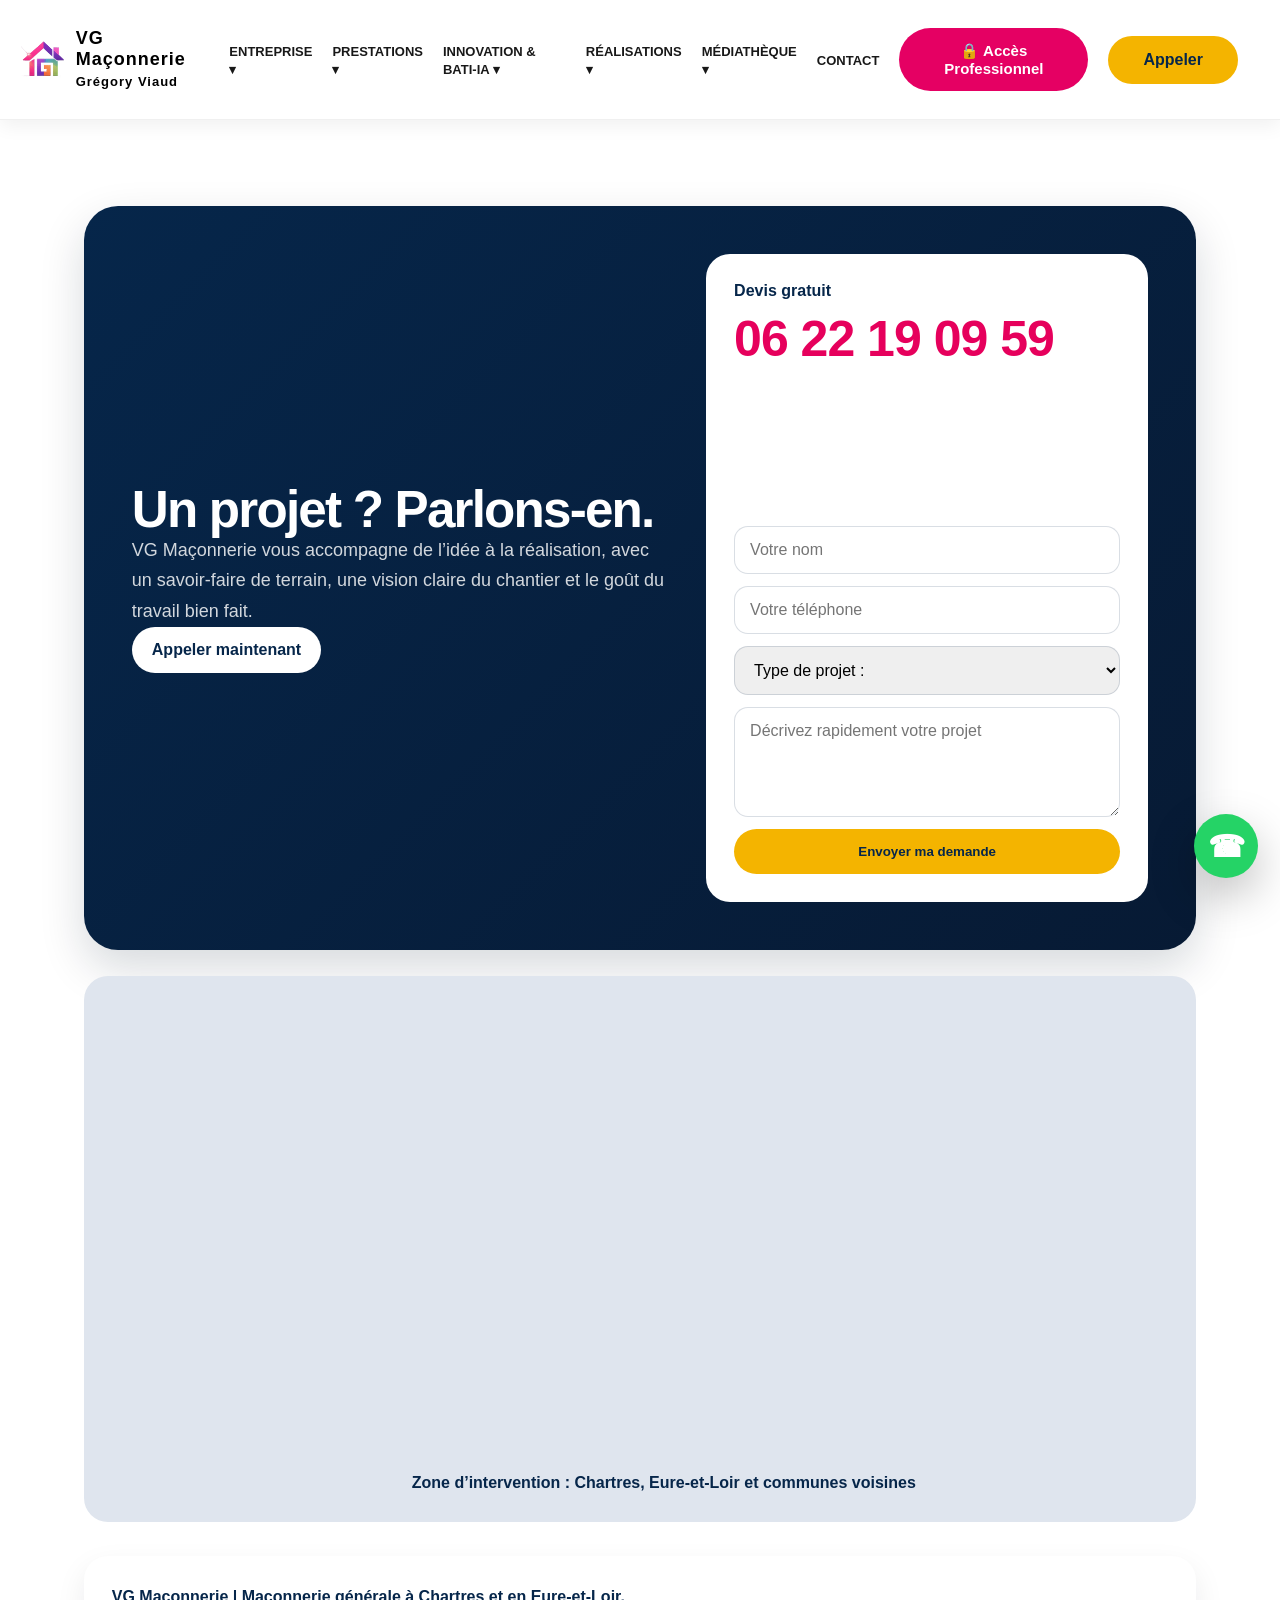
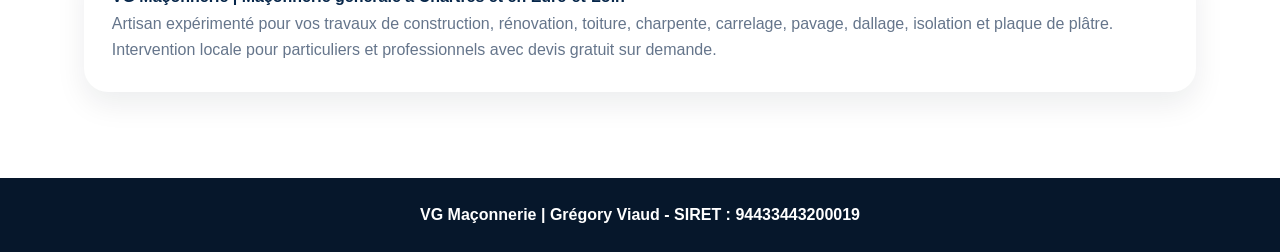
==== contact.html @ 26efa7d2 "Add files via upload" ====
<!DOCTYPE html>
<html lang="fr">
<head>
  <meta charset="UTF-8" />
  <!-- ======== META NAME ================== -->
  <meta name="viewport" content="width=device-width, initial-scale=1.0" />
  <meta name="robots" content="index, follow">
  <meta name="language" content="fr">
  <meta name="revisit-after" content="7 days">
  <meta name="theme-color" content="#0B1F3A">
  <meta name="author" content="Gregory VIAUD">
  <meta name="description" content="VG Maçonnerie accompagne vos projets de construction, extension, rénovation et maçonnerie générale. Fondations, dalles béton, ouvertures porteuses, IPN, terrasses et gros œuvre.">
  <meta name="keywords" content="Gregory Viaud, VG Maçonnerie, maçonnerie, extension maison, rénovation, fondations, dalle béton, terrassement, IPN, mur porteur, gros œuvre, terrasse béton, clôture, construction, Chartres, Eure-et-Loir">
  <!-- ======== META PROPERTY ================== -->
  <meta property="og:title" content="BATI-IA™ | Construction, Extension & Maçonnerie">
  <meta property="og:description" content="Études, fondations, maçonnerie, extensions, IPN et suivi de chantier. Découvrez l'approche moderne BATI-IA™ appliquée aux projets de construction.">
  <meta property="og:type" content="website">
  <meta property="og:title" content="VG Maçonnerie - Gregory VIAUD">
  <meta property="og:site_name" content="VG Maçonnerie">
  <meta property="og:locale" content="fr_FR">
  <meta property="og:image" content="https://vg-maconnerie.github.io/vg-maconnerie/img/bati-ia-cover.jpg">
  <meta property="og:url" content="https://vg-maconnerie.github.io/vg-maconnerie">
  <meta property="og:description" content="Entreprise de maçonnerie spécialisée dans les extensions, rénovations, fondations, dalles béton et travaux de gros œuvre.">
  <!-- ======== META TWITTER ================== -->
  <meta name="twitter:card" content="summary_large_image">
  <meta name="twitter:title" content="BATI-IA™ | Construction & Maçonnerie">
  <meta name="twitter:description" content="Extension, rénovation, fondations, IPN et suivi de chantier professionnel.">
  <meta name="twitter:image" content="https://vg-maconnerie.github.io/vg-maconnerie/img/bati-ia-cover.jpg">
  <!-- ======== CSS ================== -->
  <link rel="stylesheet" href="css/main.css">
  <title>VG Maçonnerie - Grégory Viaud</title>
</head>
<body>
  
   
  <header class="header">

  <div class="logo">
  <a href="index.html#accueil"><img src="./img/logo.png" alt="VG Maçonnerie logo" class="logo-img"></a>
  <span><a href="index.html#accueil">VG Maçonnerie<br><span2 class="titre">Grégory Viaud</a></span2></span>
</div>

   <nav class="nav">

    <input type="checkbox" id="menu-toggle">
    <label for="menu-toggle" class="burger">☰</label>

    <ul class="menu">

      <li class="dropdown">
        <a href="#">ENTREPRISE ▾</a>
        <ul class="submenu">
          <li><a href="index.html#accueil">• Qui sommes-nous ?</a></li>
          <li><a href="index.html#valeurs">• Nos valeurs</a></li>
          <li><a href="index.html#histoire">• Notre histoire</a></li>
          <li><a href="index.html#expertises">• Expertises</a></li>
          <li><a href="index.html#deroulement">• Déroulement</a></li>
        </ul>
      </li>

      <li class="dropdown">
        <a href="#">PRESTATIONS ▾</a>
        <ul class="submenu">
          <li><a href="prestations.html#maconnerie">• Maconnerie Générale</a></li>
          <li><a href="prestations.html#gros-oeuvre">• Gros Oeuvre</a></li>
          <li><a href="prestations.html#extension">• Extension de Maison</a></li>
          <li><a href="prestations.html#mur-porteur">• Ouverture de Mur Porteur</a></li>
          <li><a href="prestations.html#terrassement">• Terrassement</a></li>
          <li><a href="prestations.html#exterieur">• Aménagement Extérieur</a></li>
          <li><a href="prestations.html#reparation">• Réaparation Entretien</a></li>
          <li><a href="prestations.html#appel-offre">• Appels d'Offres</a></li>
        </ul>
      </li>

      <li class="dropdown">
        <a href="#">INNOVATION & BATI-IA ▾</a>
        <ul class="submenu">
          <li><a href="innovations.html#presentation">• Présentation</a></li>
          <li><a href="innovations.html#ia">• IA appliquée au bâtiment</a></li>
          <li><a href="innovations.html#outils">• Outils numériques</a></li>
          <li><a href="innovations.html#automatisation">• Automatisation documentaire</a></li>
          <li><a href="innovations.html#projets">• Projets innovants</a></li>
        </ul>
      </li>

      <li class="dropdown">
        <a href="#">RÉALISATIONS ▾</a>
        <ul class="submenu">
          <li><a href="realisations.html#maconnerie">• Maconnerie</a></li>
          <li><a href="realisations.html#renovation">• Rénovation</a></li>
          <li><a href="realisations.html#laser">• Laser 3D</a></li>
          <li><a href="realisations.html#bati-ia">• BATI-IA</a></li>
          <li><a href="realisations.html#avant-apres">• Avant & Après</a></li>
          <li><a href="realisations.html#epoxy">• Surface Epoxy</a></li>
        </ul>
      </li>

      <li class="dropdown">
        <a href="#">MÉDIATHÈQUE ▾</a>
        <ul class="submenu">
          <li><a href="mediatheque.html#videos">• Vidéos</a></li> 
          <li><a href="mediatheque.html#publications">• Publications</a></li> 
          <li><a href="mediatheque.html#goodies">• Goodies</a></li>
        </ul>
      </li>
      
      <li><a href="#">CONTACT</a></li>
      
    </ul>

    <button class="btn-pro" onclick="ouvrirBatiIA()">🔒 Accès Professionnel</button>
      <a class="btn btn-primary" href="tel:0622190959">Appeler</a>

  </nav>
    

</header>

<section id="contact" class="section">
   <div class="container">
      <div class="quote">
        <div>
          <h2>Un projet ? Parlons-en.</h2>
          <p>VG Maçonnerie vous accompagne de l’idée à la réalisation, avec un savoir-faire de terrain, une vision claire du chantier et le goût du travail bien fait.</p>
          <a class="btn btn-light" href="tel:0622190959">Appeler maintenant</a>
        </div>
        <div class="contact-box">
          <strong>Devis gratuit</strong>
          <div class="phone">06 22 19 09 59</div>
          <p><strong>Facebook :</strong> Grégory Viaud</p>
          <p><strong>SIRET :</strong> 94433443200019</p>
          <p><strong>Activité :</strong> Maçonnerie générale, neuf & rénovation</p>
          <form class="contact-form" action="https://formsubmit.co/vg-maconnerie@outlook.fr" method="POST">
            <input type="text" name="nom" placeholder="Votre nom" required>
            <input type="tel" name="telephone" placeholder="Votre téléphone" required>
            <select name="type-projet">
              <option>Type de projet :</option>
              <option>Maçonnerie générale</option>
              <option>Toiture / Charpente</option>
              <option>Carrelage / Dallage</option>
              <option>Peinture / Ravalement</option>
              <option>Isolation / Plaque de plâtre</option>
              <option>Rénovation complète</option>
              <option>Aménagement Extérieur</option>
            </select>
            <textarea name="message" placeholder="Décrivez rapidement votre projet"></textarea>
            <button class="btn btn-primary" type="submit">Envoyer ma demande</button>
          </form>
        </div>
      </div>

      <div class="map-box">
        <iframe src="https://www.google.com/maps/embed?pb=!1m18!1m12!1m3!1d260816.94990016893!2d1.3794115947212267!3d48.52398461824753!2m3!1f0!2f0!3f0!3m2!1i1024!2i768!4f13.1!3m3!1m2!1s0x47e40c4424f1e18b%3A0x7863884853c7ed29!2s28000%20Chartres!5e0!3m2!1sfr!2sfr!4v1779756523176!5m2!1sfr!2sfr" width="1100" height="450" style="border:0;" allowfullscreen="" loading="lazy" referrerpolicy="no-referrer-when-downgrade"></iframe><br>
        Zone d’intervention : Chartres, Eure-et-Loir et communes voisines
      </div>

      <div class="seo-local">
        <strong>VG Maçonnerie | Maçonnerie générale à Chartres et en Eure-et-Loir.</strong><br>
        Artisan expérimenté pour vos travaux de construction, rénovation, toiture, charpente, carrelage, pavage, dallage, isolation et plaque de plâtre. Intervention locale pour particuliers et professionnels avec devis gratuit sur demande.
      </div>
    </div>
  </section>

  <footer>
    VG Maçonnerie | Grégory Viaud - SIRET : 94433443200019
  </footer>

  <a class="float-whatsapp" href="https://wa.me/33622190959" target="_blank" aria-label="Contacter VG Maçonnerie sur WhatsApp">☎</a>

  <script>
    const observer = new IntersectionObserver((entries) => {
      entries.forEach(entry => {
        if (entry.isIntersecting) entry.target.classList.add('visible');
      });
    }, { threshold: 0.15 });

    document.querySelectorAll('.reveal').forEach(el => observer.observe(el));

    const counters = document.querySelectorAll('.counter-number');
    let countersStarted = false;

    function animateCounters() {
      if (countersStarted) return;
      countersStarted = true;
      counters.forEach(counter => {
        const target = Number(counter.dataset.target);
        let value = 0;
        const step = Math.max(1, Math.ceil(target / 45));
        const timer = setInterval(() => {
          value += step;
          if (value >= target) {
            counter.textContent = target;
            clearInterval(timer);
          } else {
            counter.textContent = value;
          }
        }, 30);
      });
    }

    const counterSection = document.querySelector('.counter-row');
    const counterObserver = new IntersectionObserver((entries) => {
      entries.forEach(entry => {
        if (entry.isIntersecting) animateCounters();
      });
    }, { threshold: 0.4 });

    if (counterSection) counterObserver.observe(counterSection);
  </script>

<!-- JAVA-SCRIPT -->
<script src="js/location.js"></script>

</body>
</html>
---- css/main.css ----
:root {
      --pink: #e6005c;
      --navy: #06264a;
      --blue: #1455c8;
      --purple: #5d1cb2;
      --orange: #f2a11f;
      --green: #63a51c;
      --light: #f5f7fb;
      --dark: #06172b;
      --text: #14213d;
      --muted: #65758b;
      --white: #ffffff;
      --shadow: 0 18px 45px rgba(6, 23, 43, .16);
      --radius: 24px;
    }

    * { box-sizing: border-box; }
    html { scroll-behavior: smooth; }
    body {
      margin: 0;
      font-family: Arial, Helvetica, sans-serif;
      color: var(--text);
      background: #ffffff;
    }

    a { color: inherit; text-decoration: none; }
    img { max-width: 100%; display: block; }

    .topbar {
      position: sticky;
      top: 0;
      z-index: 50;
      background: rgba(255,255,255,.92);
      backdrop-filter: blur(14px);
      box-shadow: 0 4px 25px rgba(0,0,0,.06);
    }

    .nav {
      max-width: 1180px;
      margin: auto;
      padding: 14px 22px;
      display: flex;
      justify-content: space-between;
      align-items: center;
      gap: 20px;
    }

    .brand {
      display: flex;
      align-items: center;
      gap: 14px;
      font-weight: 900;
      color: var(--navy);
      letter-spacing: -.5px;
    }

    .brand-logo {
      width: 52px;
      height: 52px;
      border-radius: 14px;
      background: conic-gradient(from 220deg, var(--pink), var(--purple), var(--blue), var(--green), var(--orange), var(--pink));
      position: relative;
      box-shadow: var(--shadow);
    }

    .brand-logo::after {
      content: "VG";
      position: absolute;
      inset: 8px;
      background: white;
      color: var(--navy);
      border-radius: 10px;
      display: grid;
      place-items: center;
      font-weight: 900;
    }

    .nav-links {
      display: flex;
      gap: 18px;
      font-size: 14px;
      font-weight: 700;
      color: var(--navy);
    }

    .btn {
      display: inline-flex;
      align-items: center;
      justify-content: center;
      gap: 10px;
      border: none;
      padding: 14px 20px;
      border-radius: 999px;
      font-weight: 900;
      cursor: pointer;
      transition: transform .2s ease, box-shadow .2s ease;
    }

    .btn:hover { transform: translateY(-2px); box-shadow: var(--shadow); }
    .btn-primary { background: var(--pink); color: white; }
    .btn-dark { background: var(--navy); color: white; }
    .btn-light { background: white; color: var(--navy); }

    .hero {
      min-height: 88vh;
      background:
        linear-gradient(110deg, rgba(255,255,255,.98) 0%, rgba(255,255,255,.92) 48%, rgba(6,38,74,.26) 100%),
        url('IMG-20260524-W0A0003.jpg') center/cover;
      position: relative;
      overflow: hidden;
    }

    .hero::before {
      content: "";
      position: absolute;
      inset: 0;
      background-image: linear-gradient(135deg, rgba(6,38,74,.08) 25%, transparent 25%), linear-gradient(225deg, rgba(230,0,92,.07) 25%, transparent 25%);
      background-size: 42px 42px;
      opacity: .32;
    }

    .hero-inner {
      position: relative;
      max-width: 1180px;
      margin: auto;
      padding: 88px 22px 70px;
      display: grid;
      grid-template-columns: 1.05fr .95fr;
      gap: 42px;
      align-items: center;
    }

    .badge {
      display: inline-flex;
      gap: 8px;
      align-items: center;
      color: var(--navy);
      background: white;
      padding: 9px 14px;
      border-radius: 999px;
      font-size: 14px;
      font-weight: 900;
      box-shadow: 0 10px 30px rgba(6,23,43,.10);
      margin-bottom: 22px;
    }

    h1 {
      font-size: clamp(46px, 7vw, 84px);
      line-height: .92;
      margin: 0 0 18px;
      letter-spacing: -3px;
      color: var(--navy);
    }

    h1 span { color: var(--pink); display: block; }

    .lead {
      max-width: 680px;
      font-size: 20px;
      line-height: 1.55;
      color: #24354f;
      margin: 0 0 28px;
    }

    .hero-actions { display: flex; flex-wrap: wrap; gap: 14px; margin-bottom: 28px; }

    .trust-row {
      display: grid;
      grid-template-columns: repeat(4, minmax(0, 1fr));
      gap: 12px;
      max-width: 670px;
    }

    .trust-card {
      background: rgba(255,255,255,.92);
      padding: 16px;
      border-radius: 18px;
      box-shadow: 0 12px 30px rgba(6,23,43,.08);
      font-weight: 800;
      color: var(--navy);
      min-height: 82px;
    }

    .hero-card {
      background: rgba(255,255,255,.95);
      border-radius: 34px;
      padding: 20px;
      box-shadow: var(--shadow);
      transform: rotate(1deg);
    }

    .hero-card img {
      border-radius: 24px;
      aspect-ratio: 4/5;
      object-fit: cover;
    }

    .section {
      padding: 86px 22px;
    }

    .section.alt { background: var(--light); }

    .container { max-width: 1180px; margin: auto; }

    .section-title {
      display: flex;
      align-items: end;
      justify-content: space-between;
      gap: 28px;
      margin-bottom: 36px;
    }

    h2 {
      margin: 0;
      color: var(--navy);
      font-size: clamp(32px, 4vw, 54px);
      letter-spacing: -1.8px;
      line-height: 1;
    }

    .section-title p {
      max-width: 470px;
      color: var(--muted);
      line-height: 1.6;
      margin: 0;
      font-size: 17px;
    }

    .services-grid {
      display: grid;
      grid-template-columns: repeat(3, 1fr);
      gap: 20px;
    }

    .service-card {
      background: white;
      border-radius: var(--radius);
      padding: 26px;
      box-shadow: 0 12px 35px rgba(6,23,43,.08);
      min-height: 210px;
      border: 1px solid rgba(6,38,74,.08);
    }

    .icon {
      width: 54px;
      height: 54px;
      border-radius: 18px;
      background: var(--navy);
      color: white;
      display: grid;
      place-items: center;
      font-size: 25px;
      margin-bottom: 18px;
    }

    .service-card:nth-child(2) .icon { background: var(--pink); }
    .service-card:nth-child(3) .icon { background: var(--purple); }
    .service-card:nth-child(4) .icon { background: var(--blue); }
    .service-card:nth-child(5) .icon { background: var(--green); }
    .service-card:nth-child(6) .icon { background: var(--orange); }

    .service-card h3 { margin: 0 0 10px; color: var(--navy); font-size: 22px; }
    .service-card p { margin: 0; color: var(--muted); line-height: 1.55; }

    .process {
      display: grid;
      grid-template-columns: repeat(5, 1fr);
      gap: 14px;
    }

    .step {
      background: var(--navy);
      color: white;
      padding: 24px 18px;
      border-radius: 22px;
      min-height: 220px;
      position: relative;
      overflow: hidden;
    }

    .step:nth-child(even) { background: var(--pink); }
    .step strong { font-size: 34px; opacity: .4; }
    .step h3 { margin: 22px 0 10px; font-size: 19px; }
    .step p { margin: 0; line-height: 1.45; font-size: 14px; opacity: .92; }


.portfolio {
    display: grid;
    grid-template-columns: repeat(3, 1fr);
    gap: 16px;
}

.work {
    position: relative;
    border-radius: var(--radius);
    overflow: hidden;
    height: 500px; /* même hauteur pour les 3 */
    background: #ddd;
    box-shadow: 0 12px 30px rgba(6,23,43,.09);
}

.work img {
    width: 100%;
    height: 100%;
    object-fit: cover;
    display: block;
}

.work span {
    position: absolute;
    left: 16px;
    bottom: 16px;
    background: rgba(6,38,74,.92);
    color: #fff;
    padding: 10px 14px;
    border-radius: 999px;
    font-weight: 900;
    font-size: 14px;
}
.work img{
    cursor:pointer;
    transition:.3s;
}

.work img:hover{
    transform:scale(1.03);
}

.lightbox{
    display:none;
    position:fixed;
    inset:0;
    background:rgba(0,0,0,.9);
    z-index:9999;
    justify-content:center;
    align-items:center;
    padding:40px;
}

.lightbox img{
    max-width:90%;
    max-height:90vh;
    border-radius:12px;
    box-shadow:0 20px 60px rgba(0,0,0,.5);
}

    .quote {
      background: linear-gradient(135deg, var(--navy), #071a34);
      color: white;
      border-radius: 34px;
      padding: 48px;
      display: grid;
      grid-template-columns: 1.1fr .9fr;
      gap: 34px;
      align-items: center;
      box-shadow: var(--shadow);
    }

    .quote h2 { color: white; }
    .quote p { color: rgba(255,255,255,.82); line-height: 1.7; font-size: 18px; }

    .contact-box {
      background: white;
      color: var(--navy);
      padding: 28px;
      border-radius: 24px;
    }

    .phone {
      font-size: clamp(32px, 5vw, 50px);
      font-weight: 900;
      color: var(--pink);
      letter-spacing: -1px;
      margin: 10px 0 18px;
    }

    footer {
      background: var(--dark);
      color: white;
      padding: 28px 22px;
      text-align: center;
      font-weight: 700;
    }

    @media (max-width: 950px) {
      .hero-inner, .quote { grid-template-columns: 1fr; }
      .services-grid { grid-template-columns: repeat(2, 1fr); }
      .process { grid-template-columns: 1fr 1fr; }
      .portfolio { grid-template-columns: 1fr; }
      .work.big { min-height: 360px; }
      .nav-links { display: none; }
      .trust-row { grid-template-columns: repeat(2, 1fr); }
    }

    @media (max-width: 620px) {
      .services-grid, .process, .trust-row { grid-template-columns: 1fr; }
      .section-title { align-items: start; flex-direction: column; }
      .hero-inner { padding-top: 55px; }
      .hero-card { transform: none; }
    }
  

    .float-whatsapp {
      position: fixed;
      right: 22px;
      bottom: 22px;
      width: 64px;
      height: 64px;
      border-radius: 50%;
      background: #25D366;
      color: white;
      display: grid;
      place-items: center;
      font-size: 30px;
      font-weight: 900;
      box-shadow: 0 18px 45px rgba(0,0,0,.25);
      z-index: 80;
      transition: transform .2s ease;
    }

    .float-whatsapp:hover { transform: scale(1.08); }

    .reveal {
      opacity: 0;
      transform: translateY(35px);
      transition: opacity .75s ease, transform .75s ease;
    }

    .reveal.visible {
      opacity: 1;
      transform: translateY(0);
    }

    .counter-row {
      display: grid;
      grid-template-columns: repeat(3, 1fr);
      gap: 18px;
      margin-top: 28px;
      max-width: 680px;
    }

    .counter-card {
      background: white;
      border-radius: 20px;
      padding: 22px;
      box-shadow: 0 12px 30px rgba(6,23,43,.08);
    }

    .counter-number {
      display: block;
      color: var(--pink);
      font-size: 42px;
      font-weight: 900;
      line-height: 1;
    }

    .before-after {
      display: grid;
      grid-template-columns: 1fr 1fr;
      gap: 18px;
      margin-top: 20px;
    }

    .ba-card {
      background: white;
      border-radius: 24px;
      overflow: hidden;
      box-shadow: 0 12px 30px rgba(6,23,43,.09);
    }

    .ba-card .placeholder {
      min-height: 260px;
      background: linear-gradient(135deg, #dfe5ee, #f6f7fb);
      display: grid;
      place-items: center;
      color: var(--muted);
      font-weight: 900;
    }

    .ba-card h3 { margin: 18px 20px 8px; color: var(--navy); }
    .ba-card p { margin: 0 20px 22px; color: var(--muted); line-height: 1.5; }

    .reviews-grid {
      display: grid;
      grid-template-columns: repeat(3, 1fr);
      gap: 20px;
    }

    .review-card {
      background: white;
      border-radius: 24px;
      padding: 26px;
      box-shadow: 0 12px 30px rgba(6,23,43,.08);
    }

    .stars { color: #f2a11f; font-size: 22px; letter-spacing: 2px; margin-bottom: 12px; }
    .review-card p { color: var(--muted); line-height: 1.55; }
    .review-card strong { color: var(--navy); }

    .contact-form {
      display: grid;
      gap: 12px;
      margin-top: 18px;
    }

    .contact-form input,
    .contact-form textarea,
    .contact-form select {
      width: 100%;
      border: 1px solid rgba(6,38,74,.15);
      border-radius: 14px;
      padding: 14px 15px;
      font: inherit;
      outline: none;
    }

    .contact-form textarea { min-height: 110px; resize: vertical; }

    .map-box {
      margin-top: 26px;
      border-radius: 24px;
      overflow: hidden;
      background: #dfe5ee;
      min-height: 300px;
      display: grid;
      place-items: center;
      color: var(--navy);
      font-weight: 900;
      text-align: center;
      padding: 30px;
    }

    .seo-local {
      margin-top: 34px;
      background: white;
      border-radius: 24px;
      padding: 28px;
      box-shadow: 0 12px 30px rgba(6,23,43,.08);
      color: var(--muted);
      line-height: 1.65;
    }

    .seo-local strong { color: var(--navy); }

    @media (max-width: 950px) {
      .counter-row, .reviews-grid, .before-after { grid-template-columns: 1fr; }
    }

    .btn-pro{
    background:#e50063;
    color:white;
    border:none;
    border-radius:40px;
    padding:14px 18px;
    font-weight:700;
    font-size:15px;
    cursor:pointer;
    transition:.3s;
    }

   .btn-pro:hover{
    background:#c70056;
    transform:translateY(-2px);
    }

   .partenaires{
    padding:60px 0;
    background:#fff;
    }

   .partenaires h2{
    text-align:center;
    margin-bottom:30px;
    }

   .slider{
    overflow:hidden;
    width:100%;
    position:relative;
    }

   .slide-track{
    display:flex;
    width:calc(250px * 12);
    animation:scroll 25s linear infinite;
    }

   .slide-track img{
    width:180px;
    height:90px;
    object-fit:contain;
    margin:0 30px;
    filter:grayscale(100%);
    transition:.3s;
   }

   .slide-track img:hover{
    filter:none;
    transform:scale(1.1);
   }

   @keyframes scroll{
    0%{
        transform:translateX(0);
    }
    100%{
        transform:translateX(-50%);
     }
   }


/* =========================
   APPELS D'OFFRES
========================= */
   .appel-offre{
    width:100%;
    max-width:1400px;
    margin:0 auto;
    padding:100px 30px;
    text-align:center;
  }
   .appel-offre h2{
    font-size:45px;
    font-weight:800;
    color:#0a2d63;
    margin-bottom:20px;
    line-height:1.1;
  }
  .appel-offre p{
   font-size:18px;
   color:#444;
   max-width:1000px;
   margin:0 auto 50px auto;
  }
  .appel-offre form{
   max-width:1000px;
   margin:0 auto;
   display:flex;
   flex-direction:column;
   gap:20px;
  }
  .appel-offre input,
  .appel-offre select,
  .appel-offre textarea{
   width:100%;
   padding:18px 18px;
   border:1px solid #e3e3e3;
   border-radius:18px;
   font-size:16px;
   background:#ffffff;
   transition:0.3s;
  }
 .appel-offre input:focus,
 .appel-offre select:focus,
 .appel-offre textarea:focus{
  outline:none;
  border-color:#e60067;
  box-shadow:0 0 15px rgba(230,0,103,0.15);
  }
 .appel-offre textarea{
  min-height:180px;
  resize:vertical;
  }
 .appel-offre button{
  background:linear-gradient(135deg,#ff006e,#e60067);
  color:#fff;
  border:none;
  border-radius:50px;
  padding:20px;
  font-size:16px;
  font-weight:700;
  cursor:pointer;
  transition:0.3s;
  box-shadow:0 10px 25px rgba(230,0,103,0.25);
  }
 .appel-offre button:hover{
  transform:translateY(-3px);
  box-shadow:0 15px 35px rgba(230,0,103,0.35);
  }

 @media(max-width:768px){
 .appel-offre {
  padding:60px 20px;
  }
 .appel-offre h2 {
  font-size:42px;
  }
 .appel-offre p {
  font-size:18px;
  }
 }

.batiia-liste{
 text-align:center;
 font-size:16px;
 line-height:1.8;
 color:#0a2d63;
 font-weight:500;
 }

 .livre-blanc{
    padding:80px 20px;
    background:#f8fafc;
    text-align:center;
}

.container{
    max-width:1200px;
    margin:auto;
}

.livre-blanc h2{
    font-size:3rem;
    color:#0f172a;
    margin-bottom:20px;
}

.intro{
    max-width:800px;
    margin:auto;
    font-size:1.1rem;
    line-height:1.7;
    color:#475569;
    margin-bottom:40px;
}

.video-container{
    border-radius:20px;
    overflow:hidden;
    box-shadow:0 15px 35px rgba(0,0,0,0.15);
    margin-bottom:40px;
}

.video-container video{
    width:100%;
    display:block;
}

.actions{
    display:flex;
    justify-content:center;
    gap:20px;
    flex-wrap:wrap;
}

.btn-pdf,
.btn-contact{
    padding:15px 30px;
    border-radius:10px;
    text-decoration:none;
    font-weight:700;
    transition:.3s;
}

.btn-pdf{
    background:#2563eb;
    color:white;
}

.btn-contact{
    background:#d97706;
    color:white;
}

.btn-pdf:hover,
.btn-contact:hover{
    transform:translateY(-3px);
}

.epoxy-home{
    padding:100px 0;
    background:#ffffff;
    color:#fff;
}

.epoxy-grid{
    display:grid;
    grid-template-columns:1fr 1fr;
    gap:60px;
    align-items:center;
}

.epoxy-image img{
    width:100%;
    border-radius:15px;
    box-shadow:0 20px 40px rgba(0,0,0,.3);
}

.epoxy-badge{
    display:inline-block;
    background:#d4af37;
    color:#000;
    padding:8px 18px;
    border-radius:30px;
    font-weight:700;
    margin-bottom:20px;
}

.epoxy-content h2{
    font-size:3rem;
    margin-bottom:20px;
}

.epoxy-content .intro{
    font-size:1.2rem;
    margin-bottom:30px;
}

.epoxy-features{
    display:grid;
    grid-template-columns:repeat(2,1fr);
    gap:15px;
    margin:30px 0;
}

.epoxy-features div{
    background:#1d1d1d;
    padding:15px;
    border-left:4px solid #d4af37;
}

.epoxy-cta{
    display:flex;
    gap:15px;
    margin-top:30px;
}

.btn-primary{
    background:#d4af37;
    color:#000;
    padding:15px 30px;
    text-decoration:none;
    font-weight:700;
}

.btn-secondary{
    border:2px solid #d4af37;
    color:#d4af37;
    padding:15px 30px;
    text-decoration:none;
}

* {
  margin: 0;
  padding: 0;
  box-sizing: border-box;
  font-family: Arial, sans-serif;
}

/* SECTION PRINCIPALE ULTRA LIGHT */
.attentions-clients {
  display: flex;
  align-items: center;
  gap: 40px;

  max-width: 1100px;
  margin: 60px auto;
  padding: 30px;

  background: #ffffff;
  border-radius: 16px;

  box-shadow: 0 8px 25px rgba(0,0,0,0.06);

  /* HAUTEUR CONTRÔLÉE */
  min-height: 620px;
  max-height: 620px;
}

/* IMAGE PLUS DISCRÈTE */
.attentions-image {
  flex: 0.45;
  overflow: hidden;
  border-radius: 12px;
}

.attentions-image img {
  width: 100%;
  height: 100%;
  object-fit: cover;

  /* évite l'effet “plein écran” */
  max-height: 620px;
  transform: scale(1.02);
}

/* TEXTE PLUS PRIORITAIRE */
.attentions-content {
  flex: 0.55;
  display: flex;
  flex-direction: column;
  justify-content: center;
}

.attentions-content h2 {
  font-size: 35px;
  color: #1455c8;
  margin-bottom: 10px;
}

.intro {
  font-size: 16px;
  color: #555;
  margin-bottom: 18px;
  line-height: 1.5;
}

/* LISTE */
.liste-avantages {
  list-style: none;
  margin-bottom: 20px;
}

.liste-avantages li {
  font-size: 16px;
  color: #333;
  margin-bottom: 10px;
  padding-left: 6px;
}

/* BOUTON */
.btn-avantages {
  display: inline-block;
  width: fit-content;

  padding: 10px 16px;
  border-radius: 8px;

  background: #2c7be5;
  color: white;
  text-decoration: none;
  font-weight: 700;

  font-size: 16px;
  transition: 0.25s ease;
}

.btn-avantages:hover {
  background: #1f5fc2;
  transform: translateY(-2px);
}

/* RESPONSIVE */
@media (max-width: 900px) {
  .attentions-clients {
    flex-direction: column;
    max-height: none;
    min-height: auto;
  }

  .attentions-image {
    width: 100%;
    height: 220px;
  }
}

/* RESET SIMPLE */
* {
  margin: 0;
  padding: 0;
  box-sizing: border-box;
}

/* HEADER FIXE */
.header {
  position: sticky;
  top: 0;
  z-index: 999;
  background: #fff;
  color: #000;

  display: flex;
  justify-content: space-between;
  align-items: center;

  padding: 14px 20px;

  box-shadow: 0 6px 18px rgba(0, 0, 0, 0.06);
  border-bottom: 1px solid rgba(0, 0, 0, 0.06);
}

/* LOGO */
.logo {
  font-weight: 600;
  font-size: 16px;
  letter-spacing: 1px;
}

/* MENU */
.menu {
  list-style: none;
  display: flex;
  gap: 20px;
  align-items: center;
}

.menu li a {
  color: #000;
  text-decoration: none;
  font-size: 13px;
  opacity: 0.9;
  transition: 0.2s;
  font-weight: 700;
}

.menu li a:hover {
  opacity: 1;
  color: #2c7be5;
}

/* DROPDOWN */
.dropdown {
  position: relative;
}

.submenu {
  position: absolute;
  margin-top: 0px;
  left: 0;

  background: #f1f1f1;
  list-style: none;

  min-width: 220px;

  display: none;
  flex-direction: column;

  border-radius: 8px;
  overflow: hidden;

  box-shadow: 0 10px 25px rgba(0,0,0,0.3);
}

.submenu li a {
  display: block;
  padding: 10px 12px;
  font-size: 14px;
  font-weight: 500;
}

.dropdown:hover .submenu {
  display: flex;color: 
}

/* BURGER MOBILE */
#menu-toggle {
  display: none;
}

.burger {
  display: none;
  font-size: 22px;
  cursor: pointer;
}

/* RESPONSIVE */
@media (max-width: 768px) {

  .burger {
    display: block;
  }

  .menu {
    display: none;
    position: absolute;
    top: 60px;
    right: 0;

    flex-direction: column;
    background: #fff;

    width: 220px;
    padding: 10px;
    border-radius: 10px;
  }

  #menu-toggle:checked + .burger + .menu {
    display: flex;
  }

  .submenu {
    position: relative;
    display: none;
    box-shadow: none;
    background: #f1f1f1;
  }

  .dropdown:hover .submenu {
    display: none;
  }

  .dropdown:focus-within .submenu {
    display: flex;
  }
}

.logo {
  display: flex;
  align-items: center;
  gap: 10px;

  font-weight: 700;
  font-size: 18px;
  letter-spacing: 1px;
  color: #000;
}

.titre {
  font-size: 13px;
  font-weight: 700;
}

/* mini logo */
.logo-img {
  width: 50px;
  height: 50px;
  object-fit: contain;
  border-radius: 4px; /* optionnel, style plus doux */
}

/* SEPARATEUR */
.submenu-separator {
  height: 1px;
  background: rgba(100, 100, 100, 0.52);
  margin: 6px 10px;
}

/* ==========================
   CONTENEUR
========================== */

.container{
    width:min(1200px,90%);
    margin:auto;
}

/* ==========================
   HEADER
========================== */

.page-header{
    padding:100px 0 70px;
    text-align:center;
    background:#f7f9fc;
}

.page-header h1{
    font-size:3rem;
    color:#06264a;
    margin-bottom:15px;
}

.page-header p{
    max-width:700px;
    margin:auto;
    color:#666;
    line-height:1.8;
}

/* ==========================
   VALEURS
========================== */

.values-section{
    padding:80px 0;
}

.values-grid{
    display:grid;
    grid-template-columns:repeat(3, 1fr);
    gap:30px;
}

.value-card{
    background:#fff;
    padding:35px;
    border-radius:20px;
    text-align:center;
    box-shadow:0 12px 30px rgba(0,0,0,.08);
    transition:.3s ease;
}

.value-card:hover{
    transform:translateY(-8px);
}

.icon{
    font-size:2.5rem;
    margin-bottom:15px;
}

.value-card h3{
    color:#06264a;
    margin-bottom:15px;
}

.value-card p{
    color:#666;
    line-height:1.7;
}

/* ==========================
   ENGAGEMENT
========================== */

.commitment{
    background:#06264a;
    color:#fff;
    text-align:center;
    padding:90px 0;
}

.commitment h2{
    font-size:2.2rem;
    margin-bottom:20px;
}

.commitment p{
    max-width:800px;
    margin:0 auto 30px;
    line-height:1.8;
}

.btn-primary{
    display:inline-block;
    background:#f4b400;
    color:#06264a;
    text-decoration:none;
    padding:15px 35px;
    border-radius:50px;
    font-weight:700;
    transition:.3s;
}

.btn-primary:hover{
    transform:translateY(-3px);
}

/* ==========================
   TABLETTE
========================== */

@media (max-width:992px){

    .values-grid{
        grid-template-columns:repeat(2,1fr);
    }

}

/* ==========================
   MOBILE
========================== */

@media (max-width:768px){

    .page-header h1{
        font-size:2.2rem;
    }

    .values-grid{
        grid-template-columns:1fr;
    }

}

/* ==========================
   HISTOIRE
========================== */

.story-section{
    padding:80px 0;
}

.story-intro{
    max-width:900px;
    margin:0 auto 70px;
    text-align:center;
}

.story-intro h2{
    color:#06264a;
    margin-bottom:20px;
}

.story-intro p{
    color:#666;
    line-height:1.8;
    margin-bottom:15px;
}

/* ==========================
   TIMELINE
========================== */

.timeline{
    display:grid;
    grid-template-columns:repeat(3,1fr);
    gap:30px;
    margin-bottom:80px;
}

.timeline-card{
    background:#fff;
    border-radius:20px;
    overflow:hidden;
    box-shadow:0 12px 30px rgba(0,0,0,.08);
    transition:.3s ease;
}

.timeline-card:hover{
    transform:translateY(-8px);
}

.year{
    background:#06264a;
    color:#fff;
    padding:20px;
    text-align:center;
    font-size:1.5rem;
    font-weight:700;
}

.timeline-content{
    padding:30px;
}

.timeline-content h3{
    color:#06264a;
    margin-bottom:15px;
}

.timeline-content p{
    color:#666;
    line-height:1.7;
}

/* ==========================
   VISION
========================== */

.vision-box{
    background:#f7f9fc;
    padding:50px;
    border-radius:20px;
    text-align:center;
}

.vision-box h2{
    color:#06264a;
    margin-bottom:20px;
}

.vision-box p{
    max-width:800px;
    margin:auto;
    color:#666;
    line-height:1.8;
}

/* ==========================
   CTA
========================== */

.history-cta{
    background:#06264a;
    color:#fff;
    text-align:center;
    padding:90px 0;
}

.history-cta h2{
    margin-bottom:20px;
}

.history-cta p{
    max-width:800px;
    margin:0 auto 30px;
    line-height:1.8;
}

/* ==========================
   RESPONSIVE
========================== */

@media(max-width:992px){

    .timeline{
        grid-template-columns:1fr;
    }

}

@media(max-width:768px){

    .story-intro{
        text-align:left;
    }

    .vision-box{
        padding:30px;
    }

}

.services-page{
    padding:80px 0;
}

.services-header{
    text-align:center;
    margin-bottom:50px;
}

.services-header h1{
    font-size:3rem;
    color:#06264a;
    margin-bottom:15px;
}

.services-header p{
    max-width:700px;
    margin:auto;
    color:#666;
    line-height:1.8;
}

.services-nav{
    display:flex;
    flex-wrap:wrap;
    justify-content:center;
    gap:15px;
    margin-bottom:60px;
    position:sticky;
    top:90px;
    z-index:10;
    background:#fff;
    padding:20px;
    border-radius:20px;
    box-shadow:0 5px 20px rgba(0,0,0,.08);
}

.services-nav a{
    text-decoration:none;
    color:#06264a;
    background:#f5f7fa;
    padding:12px 20px;
    border-radius:50px;
    font-weight:600;
    transition:.3s;
}

.services-nav a:hover{
    background:#06264a;
    color:#fff;
}

.service-block{
    background:#fff;
    padding:50px;
    margin-bottom:30px;
    border-radius:20px;
    box-shadow:0 12px 30px rgba(0,0,0,.08);

    /* Décalage pour les ancres */
    scroll-margin-top:140px;
}

.service-block h2{
    color:#06264a;
    margin-bottom:20px;
    font-size:2rem;
}

.service-block p{
    color:#666;
    line-height:1.8;
    max-width:900px;
}

/* Scroll fluide */
html{
    scroll-behavior:smooth;
}

@media(max-width:768px){

    .services-nav{
        position:relative;
        top:auto;
    }

    .service-block{
        padding:30px;
    }

    .services-header h1{
        font-size:2.2rem;
    }

}
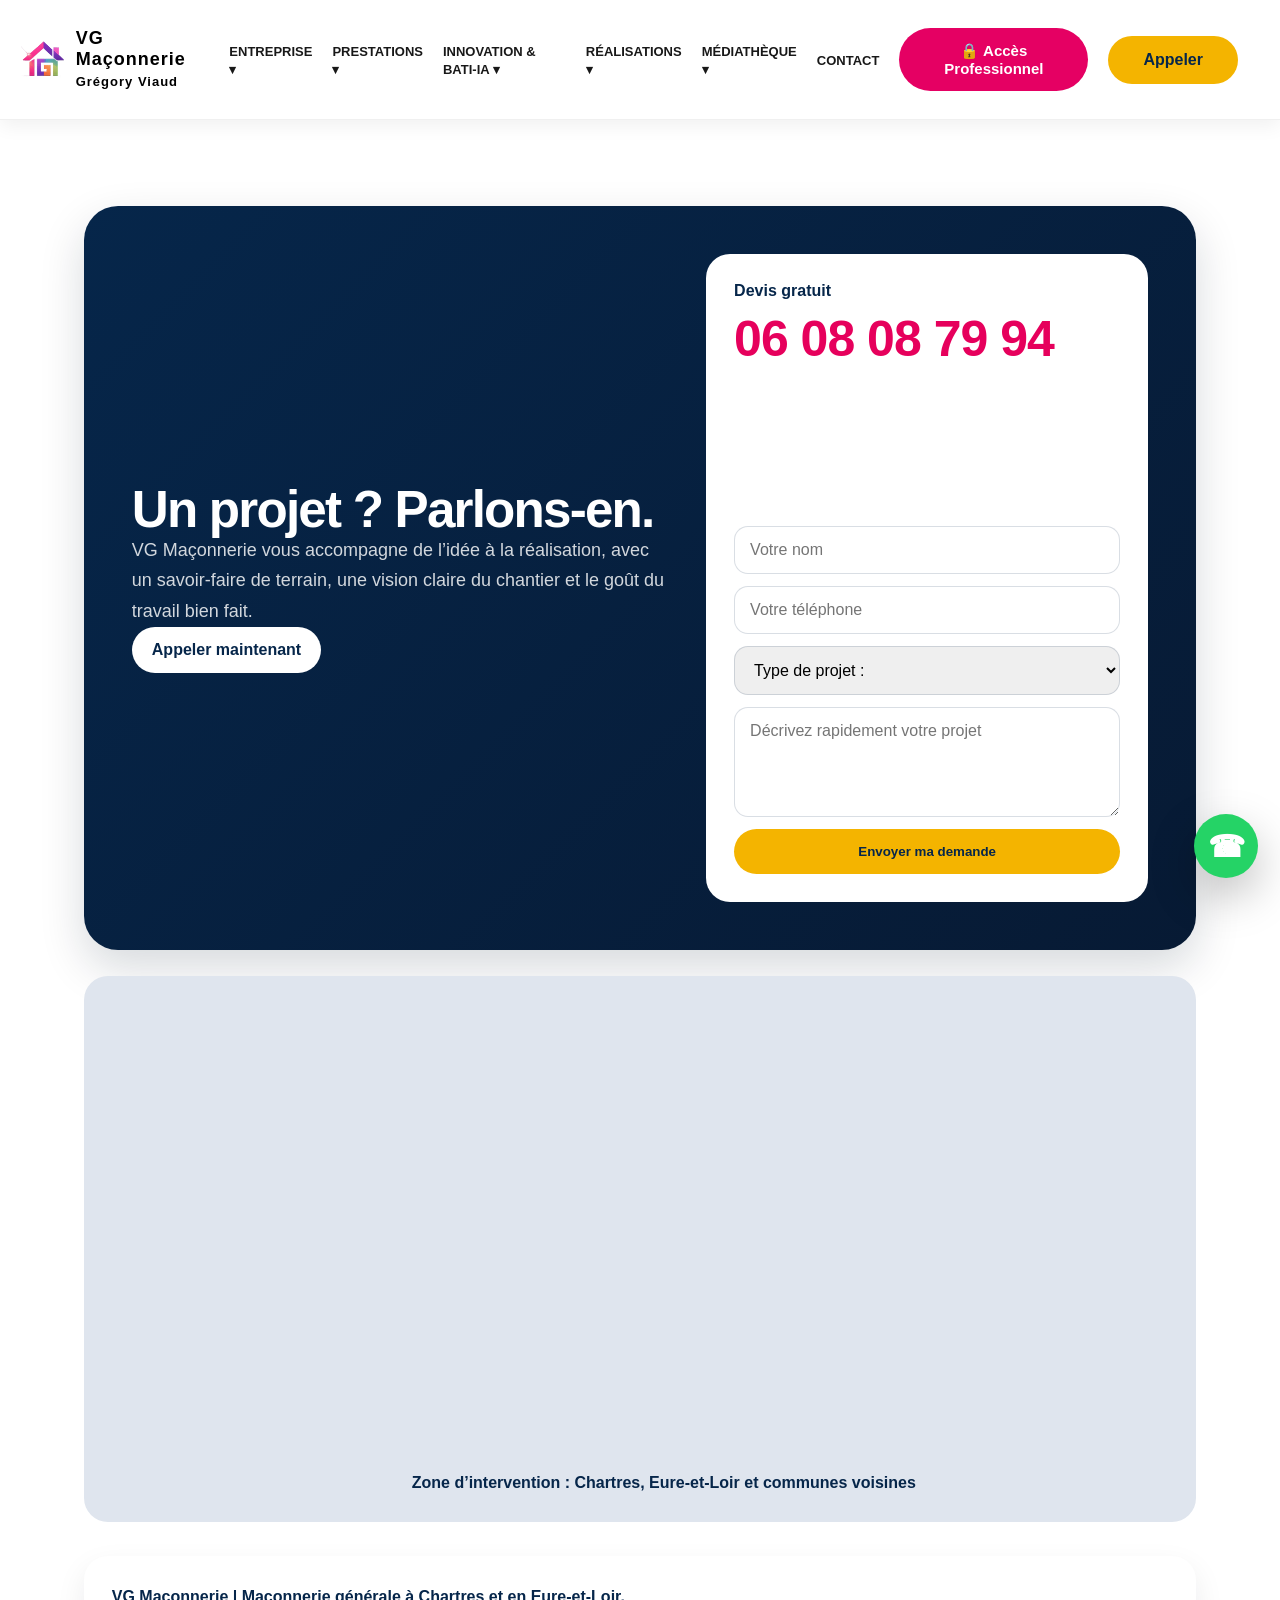
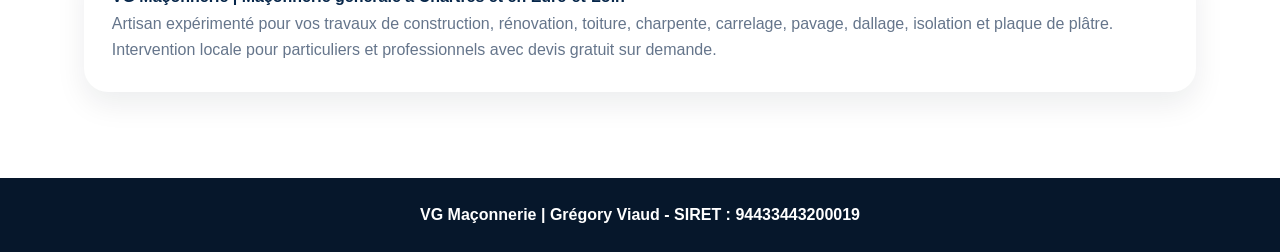
==== commit 85c1fd35: "Update contact.html change telephone" ====
--- a/contact.html
+++ b/contact.html
@@ -109,7 +109,7 @@
     </ul>
 
     <button class="btn-pro" onclick="ouvrirBatiIA()">🔒 Accès Professionnel</button>
-      <a class="btn btn-primary" href="tel:0622190959">Appeler</a>
+      <a class="btn btn-primary" href="tel:0608087994">Appeler</a>
 
   </nav>
     
@@ -122,11 +122,11 @@
         <div>
           <h2>Un projet ? Parlons-en.</h2>
           <p>VG Maçonnerie vous accompagne de l’idée à la réalisation, avec un savoir-faire de terrain, une vision claire du chantier et le goût du travail bien fait.</p>
-          <a class="btn btn-light" href="tel:0622190959">Appeler maintenant</a>
+          <a class="btn btn-light" href="tel:06608087994">Appeler maintenant</a>
         </div>
         <div class="contact-box">
           <strong>Devis gratuit</strong>
-          <div class="phone">06 22 19 09 59</div>
+          <div class="phone">06 08 08 79 94</div>
           <p><strong>Facebook :</strong> Grégory Viaud</p>
           <p><strong>SIRET :</strong> 94433443200019</p>
           <p><strong>Activité :</strong> Maçonnerie générale, neuf & rénovation</p>
@@ -165,7 +165,7 @@
     VG Maçonnerie | Grégory Viaud - SIRET : 94433443200019
   </footer>
 
-  <a class="float-whatsapp" href="https://wa.me/33622190959" target="_blank" aria-label="Contacter VG Maçonnerie sur WhatsApp">☎</a>
+  <a class="float-whatsapp" href="https://wa.me/33608087994" target="_blank" aria-label="Contacter VG Maçonnerie sur WhatsApp">☎</a>
 
   <script>
     const observer = new IntersectionObserver((entries) => {
